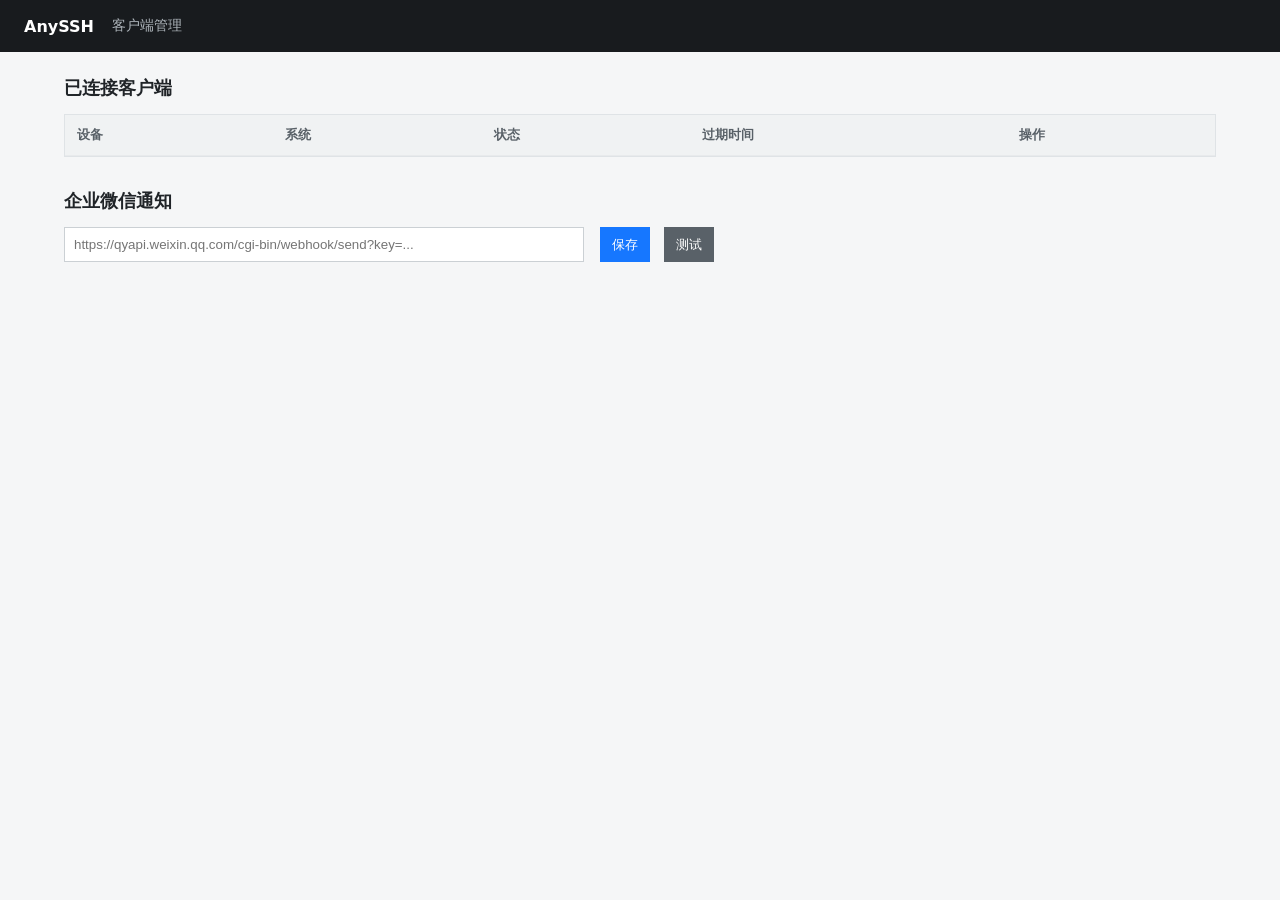
==== internal/server/admin/index.html @ 13a2c8ca "Add client dashboard and WeCom notifications" ====
<!doctype html><html lang="zh-CN"><head><meta charset="utf-8"><meta name="viewport" content="width=device-width,initial-scale=1"><title>AnySSH 管理</title><link rel="stylesheet" href="app.css"></head><body><header><strong>AnySSH</strong><span>客户端管理</span></header><main><section><h1>已连接客户端</h1><div class="table-wrap"><table><thead><tr><th>设备</th><th>系统</th><th>状态</th><th>过期时间</th><th>操作</th></tr></thead><tbody id="clients"></tbody></table></div></section><section><h2>企业微信通知</h2><div class="settings"><input id="webhook" type="url" placeholder="https://qyapi.weixin.qq.com/cgi-bin/webhook/send?key=..."><button id="save">保存</button><button id="test" class="secondary">测试</button></div><p id="message"></p></section></main><script src="app.js"></script></body></html>
---- internal/server/admin/app.css ----
:root{font-family:system-ui,sans-serif;color:#202428;background:#f5f6f7}*{box-sizing:border-box}body{margin:0}header{height:52px;padding:0 24px;background:#181b1e;color:#fff;display:flex;align-items:center;gap:18px}header span{color:#aeb5bb;font-size:14px}main{max-width:1200px;margin:auto;padding:24px}section{margin-bottom:32px}h1,h2{font-size:18px;margin:0 0 14px}.table-wrap{overflow:auto;background:#fff;border:1px solid #dfe3e6}table{width:100%;border-collapse:collapse;min-width:850px}th,td{text-align:left;padding:11px 12px;border-bottom:1px solid #e8eaec;font-size:13px}th{background:#f0f2f3;color:#596168}button{border:0;background:#1677ff;color:#fff;padding:8px 12px;cursor:pointer;margin-right:6px}button.secondary{background:#596168}button.danger{background:#c83d4b}input{min-width:520px;max-width:100%;padding:9px;border:1px solid #cbd0d4;margin-right:8px}.muted{color:#6c747a;font-size:12px}.settings{display:flex;flex-wrap:wrap;gap:8px}#message{font-size:13px;color:#376b4c}@media(max-width:600px){main{padding:16px}input{min-width:100%}}
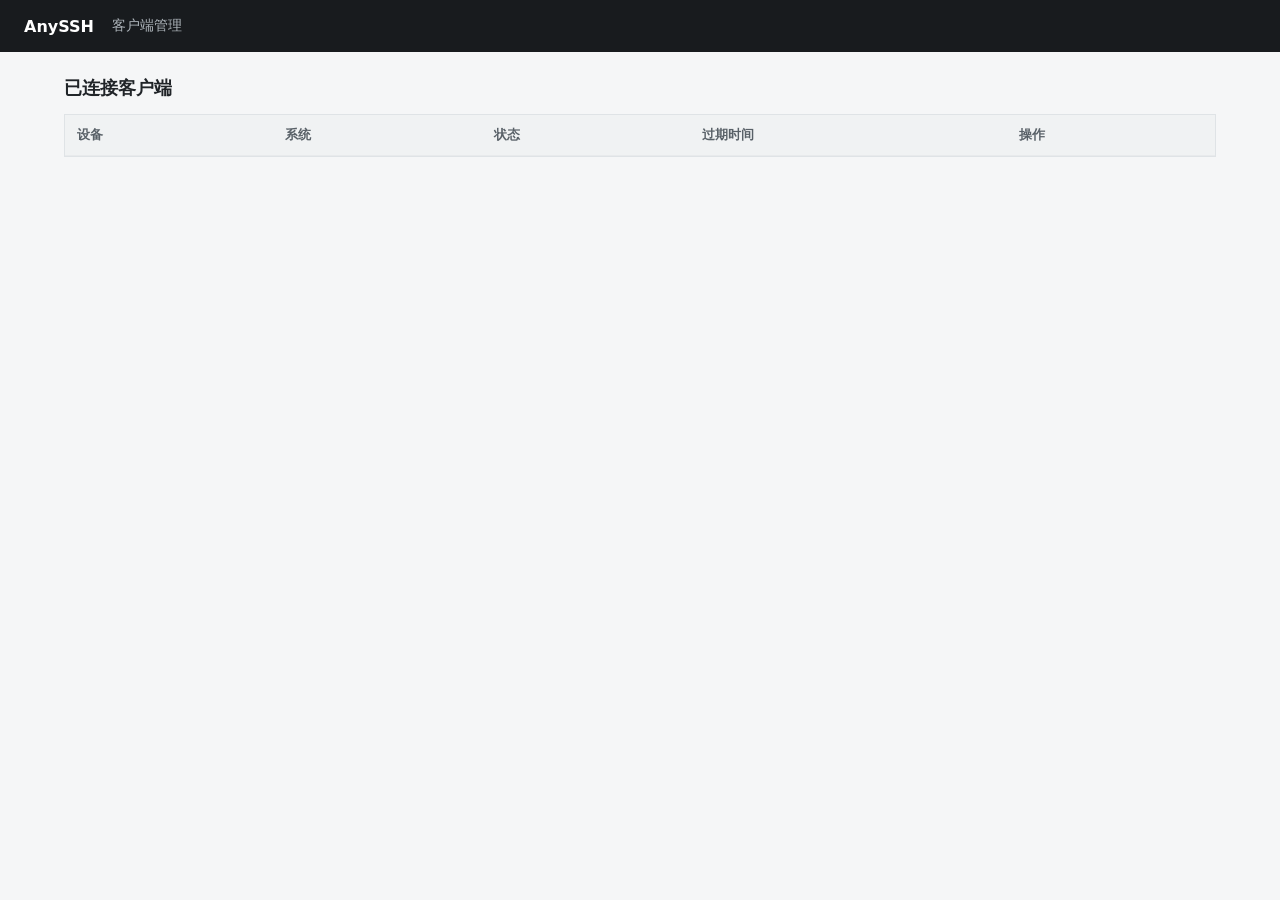
==== commit 031730ca: "Auto-generate client secret and simplify WeCom config" ====
--- a/internal/server/admin/index.html
+++ b/internal/server/admin/index.html
@@ -1 +1 @@
-<!doctype html><html lang="zh-CN"><head><meta charset="utf-8"><meta name="viewport" content="width=device-width,initial-scale=1"><title>AnySSH 管理</title><link rel="stylesheet" href="app.css"></head><body><header><strong>AnySSH</strong><span>客户端管理</span></header><main><section><h1>已连接客户端</h1><div class="table-wrap"><table><thead><tr><th>设备</th><th>系统</th><th>状态</th><th>过期时间</th><th>操作</th></tr></thead><tbody id="clients"></tbody></table></div></section><section><h2>企业微信通知</h2><div class="settings"><input id="webhook" type="url" placeholder="https://qyapi.weixin.qq.com/cgi-bin/webhook/send?key=..."><button id="save">保存</button><button id="test" class="secondary">测试</button></div><p id="message"></p></section></main><script src="app.js"></script></body></html>
+<!doctype html><html lang="zh-CN"><head><meta charset="utf-8"><meta name="viewport" content="width=device-width,initial-scale=1"><title>AnySSH 管理</title><link rel="stylesheet" href="app.css"></head><body><header><strong>AnySSH</strong><span>客户端管理</span></header><main><section><h1>已连接客户端</h1><div class="table-wrap"><table><thead><tr><th>设备</th><th>系统</th><th>状态</th><th>过期时间</th><th>操作</th></tr></thead><tbody id="clients"></tbody></table></div><p id="message"></p></section></main><script src="app.js"></script></body></html>
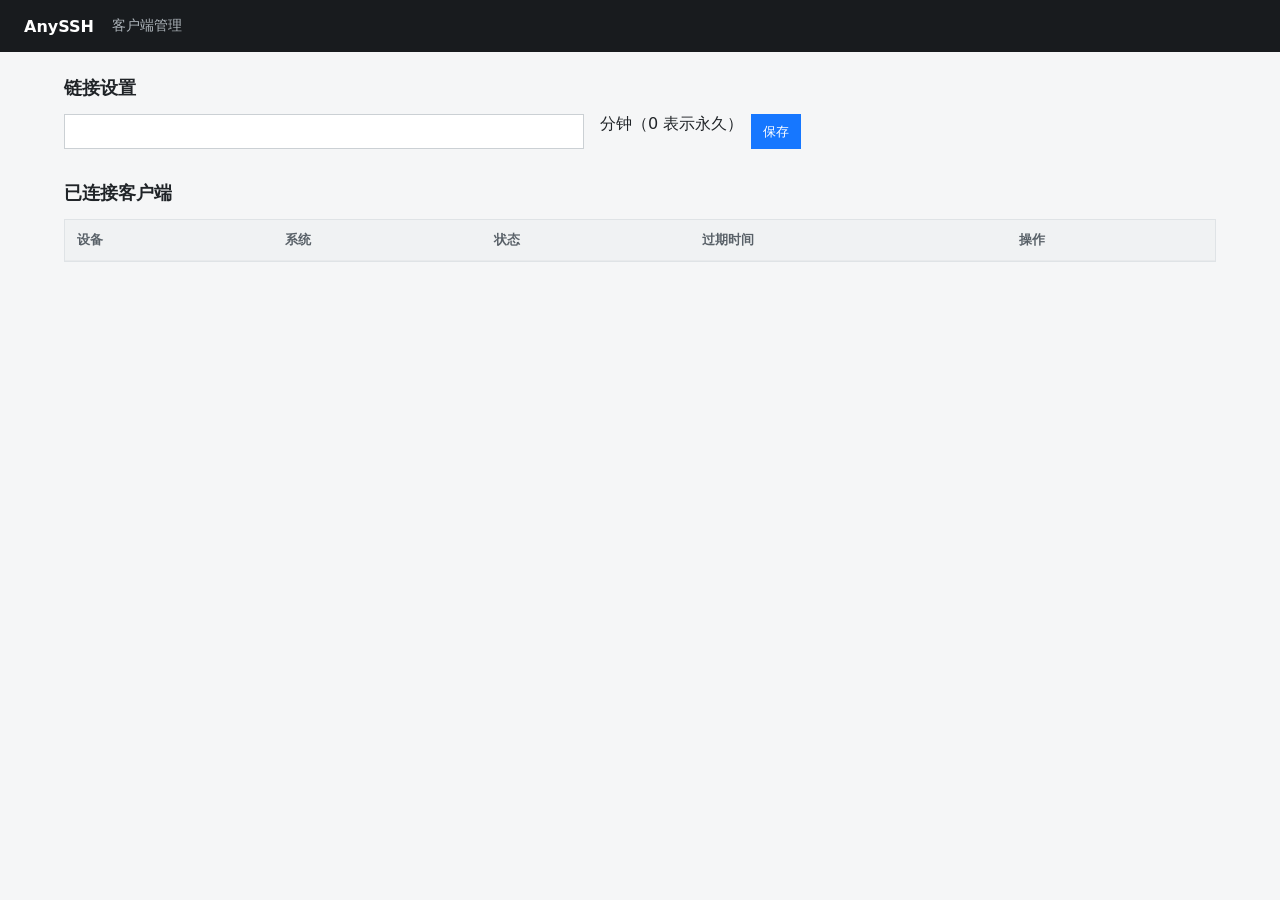
==== commit f997954e: "Cancel stale builds and support permanent links" ====
--- a/internal/server/admin/index.html
+++ b/internal/server/admin/index.html
@@ -1 +1,41 @@
-<!doctype html><html lang="zh-CN"><head><meta charset="utf-8"><meta name="viewport" content="width=device-width,initial-scale=1"><title>AnySSH 管理</title><link rel="stylesheet" href="app.css"></head><body><header><strong>AnySSH</strong><span>客户端管理</span></header><main><section><h1>已连接客户端</h1><div class="table-wrap"><table><thead><tr><th>设备</th><th>系统</th><th>状态</th><th>过期时间</th><th>操作</th></tr></thead><tbody id="clients"></tbody></table></div><p id="message"></p></section></main><script src="app.js"></script></body></html>
+<!doctype html>
+<html lang="zh-CN">
+  <head>
+    <meta charset="utf-8" />
+    <meta name="viewport" content="width=device-width,initial-scale=1" />
+    <title>AnySSH 管理</title>
+    <link rel="stylesheet" href="app.css" />
+  </head>
+  <body>
+    <header><strong>AnySSH</strong><span>客户端管理</span></header>
+    <main>
+      <section>
+        <h1>链接设置</h1>
+        <div class="settings">
+          <input id="rotation" type="number" min="0" step="1" /><span
+            >分钟（0 表示永久）</span
+          ><button id="saveRotation">保存</button>
+        </div>
+        <p id="message"></p>
+      </section>
+      <section>
+        <h2>已连接客户端</h2>
+        <div class="table-wrap">
+          <table>
+            <thead>
+              <tr>
+                <th>设备</th>
+                <th>系统</th>
+                <th>状态</th>
+                <th>过期时间</th>
+                <th>操作</th>
+              </tr>
+            </thead>
+            <tbody id="clients"></tbody>
+          </table>
+        </div>
+      </section>
+    </main>
+    <script src="app.js"></script>
+  </body>
+</html>
--- a/internal/server/admin/app.css
+++ b/internal/server/admin/app.css
@@ -1 +1,100 @@
-:root{font-family:system-ui,sans-serif;color:#202428;background:#f5f6f7}*{box-sizing:border-box}body{margin:0}header{height:52px;padding:0 24px;background:#181b1e;color:#fff;display:flex;align-items:center;gap:18px}header span{color:#aeb5bb;font-size:14px}main{max-width:1200px;margin:auto;padding:24px}section{margin-bottom:32px}h1,h2{font-size:18px;margin:0 0 14px}.table-wrap{overflow:auto;background:#fff;border:1px solid #dfe3e6}table{width:100%;border-collapse:collapse;min-width:850px}th,td{text-align:left;padding:11px 12px;border-bottom:1px solid #e8eaec;font-size:13px}th{background:#f0f2f3;color:#596168}button{border:0;background:#1677ff;color:#fff;padding:8px 12px;cursor:pointer;margin-right:6px}button.secondary{background:#596168}button.danger{background:#c83d4b}input{min-width:520px;max-width:100%;padding:9px;border:1px solid #cbd0d4;margin-right:8px}.muted{color:#6c747a;font-size:12px}.settings{display:flex;flex-wrap:wrap;gap:8px}#message{font-size:13px;color:#376b4c}@media(max-width:600px){main{padding:16px}input{min-width:100%}}
+:root {
+  font-family: system-ui, sans-serif;
+  color: #202428;
+  background: #f5f6f7;
+}
+* {
+  box-sizing: border-box;
+}
+body {
+  margin: 0;
+}
+header {
+  height: 52px;
+  padding: 0 24px;
+  background: #181b1e;
+  color: #fff;
+  display: flex;
+  align-items: center;
+  gap: 18px;
+}
+header span {
+  color: #aeb5bb;
+  font-size: 14px;
+}
+main {
+  max-width: 1200px;
+  margin: auto;
+  padding: 24px;
+}
+section {
+  margin-bottom: 32px;
+}
+h1,
+h2 {
+  font-size: 18px;
+  margin: 0 0 14px;
+}
+.table-wrap {
+  overflow: auto;
+  background: #fff;
+  border: 1px solid #dfe3e6;
+}
+table {
+  width: 100%;
+  border-collapse: collapse;
+  min-width: 850px;
+}
+th,
+td {
+  text-align: left;
+  padding: 11px 12px;
+  border-bottom: 1px solid #e8eaec;
+  font-size: 13px;
+}
+th {
+  background: #f0f2f3;
+  color: #596168;
+}
+button {
+  border: 0;
+  background: #1677ff;
+  color: #fff;
+  padding: 8px 12px;
+  cursor: pointer;
+  margin-right: 6px;
+}
+button.secondary {
+  background: #596168;
+}
+button.danger {
+  background: #c83d4b;
+}
+input {
+  min-width: 520px;
+  max-width: 100%;
+  padding: 9px;
+  border: 1px solid #cbd0d4;
+  margin-right: 8px;
+}
+.muted {
+  color: #6c747a;
+  font-size: 12px;
+}
+.settings {
+  display: flex;
+  flex-wrap: wrap;
+  gap: 8px;
+}
+#message {
+  font-size: 13px;
+  color: #376b4c;
+}
+@media (max-width: 600px) {
+  main {
+    padding: 16px;
+  }
+  input {
+    min-width: 100%;
+  }
+}
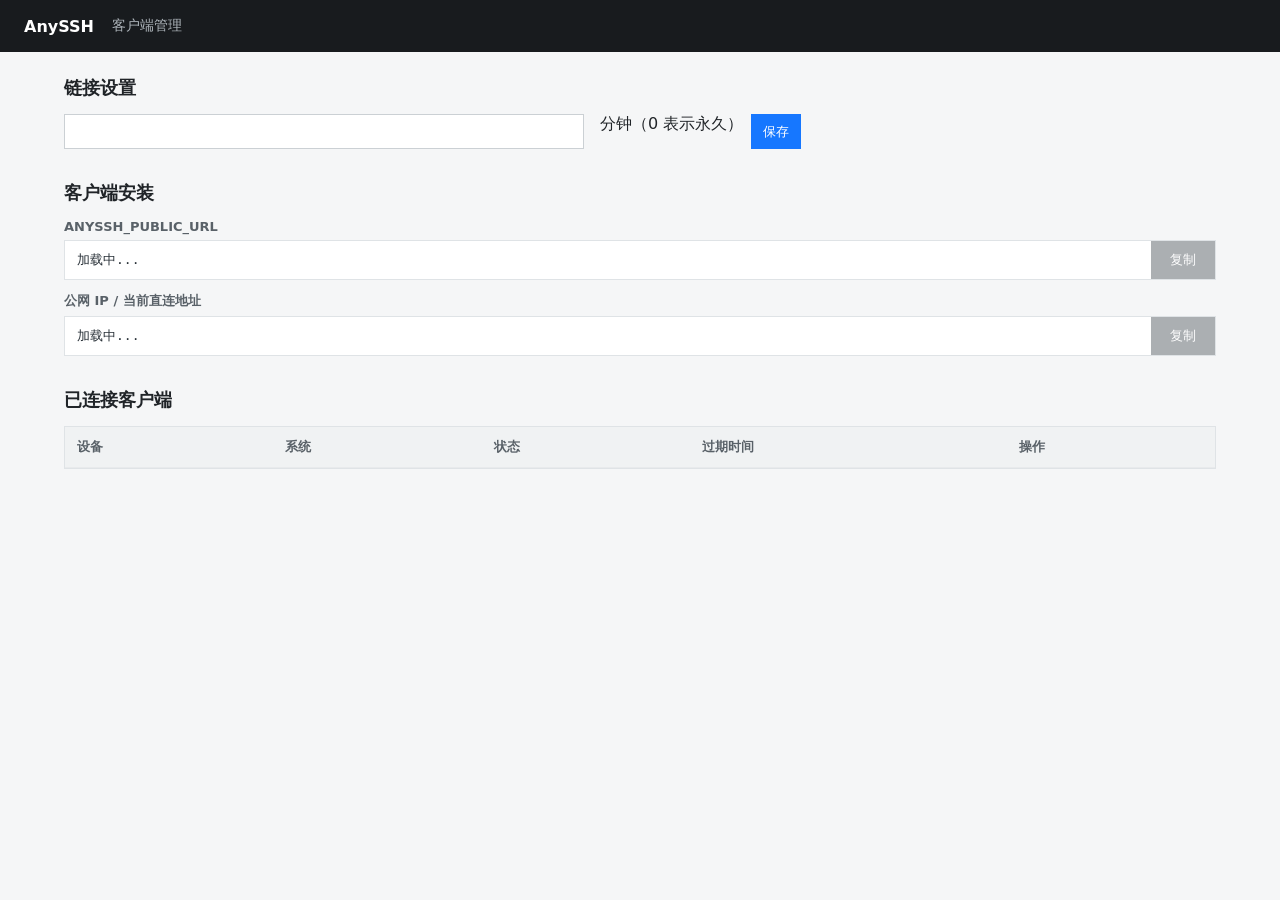
==== commit 9975d2d7: "feat(admin): add install commands UI and expose server URLs Extend admin settings API to return publ" ====
--- a/internal/server/admin/index.html
+++ b/internal/server/admin/index.html
@@ -17,6 +17,29 @@
           ><button id="saveRotation">保存</button>
         </div>
         <p id="message"></p>
+      </section>
+      <section>
+        <h2>客户端安装</h2>
+        <div class="install-methods">
+          <div class="install-method">
+            <div class="install-label">ANYSSH_PUBLIC_URL</div>
+            <div class="command-row">
+              <code id="publicUrlCommand">加载中...</code>
+              <button class="copy secondary" data-copy="publicUrlCommand" disabled>
+                复制
+              </button>
+            </div>
+          </div>
+          <div class="install-method">
+            <div class="install-label">公网 IP / 当前直连地址</div>
+            <div class="command-row">
+              <code id="directUrlCommand">加载中...</code>
+              <button class="copy secondary" data-copy="directUrlCommand" disabled>
+                复制
+              </button>
+            </div>
+          </div>
+        </div>
       </section>
       <section>
         <h2>已连接客户端</h2>
--- a/internal/server/admin/app.css
+++ b/internal/server/admin/app.css
@@ -86,6 +86,39 @@
   flex-wrap: wrap;
   gap: 8px;
 }
+.install-methods {
+  display: grid;
+  gap: 12px;
+}
+.install-label {
+  margin-bottom: 6px;
+  color: #596168;
+  font-size: 13px;
+  font-weight: 600;
+}
+.command-row {
+  display: grid;
+  grid-template-columns: minmax(0, 1fr) auto;
+  align-items: stretch;
+  border: 1px solid #dfe3e6;
+  background: #fff;
+}
+.command-row code {
+  min-width: 0;
+  padding: 10px 12px;
+  overflow-x: auto;
+  color: #293138;
+  font-size: 13px;
+  white-space: nowrap;
+}
+.command-row button {
+  width: 64px;
+  margin: 0;
+}
+.command-row button:disabled {
+  cursor: not-allowed;
+  opacity: 0.5;
+}
 #message {
   font-size: 13px;
   color: #376b4c;
@@ -97,4 +130,7 @@
   input {
     min-width: 100%;
   }
+  .command-row {
+    grid-template-columns: minmax(0, 1fr) 56px;
+  }
 }
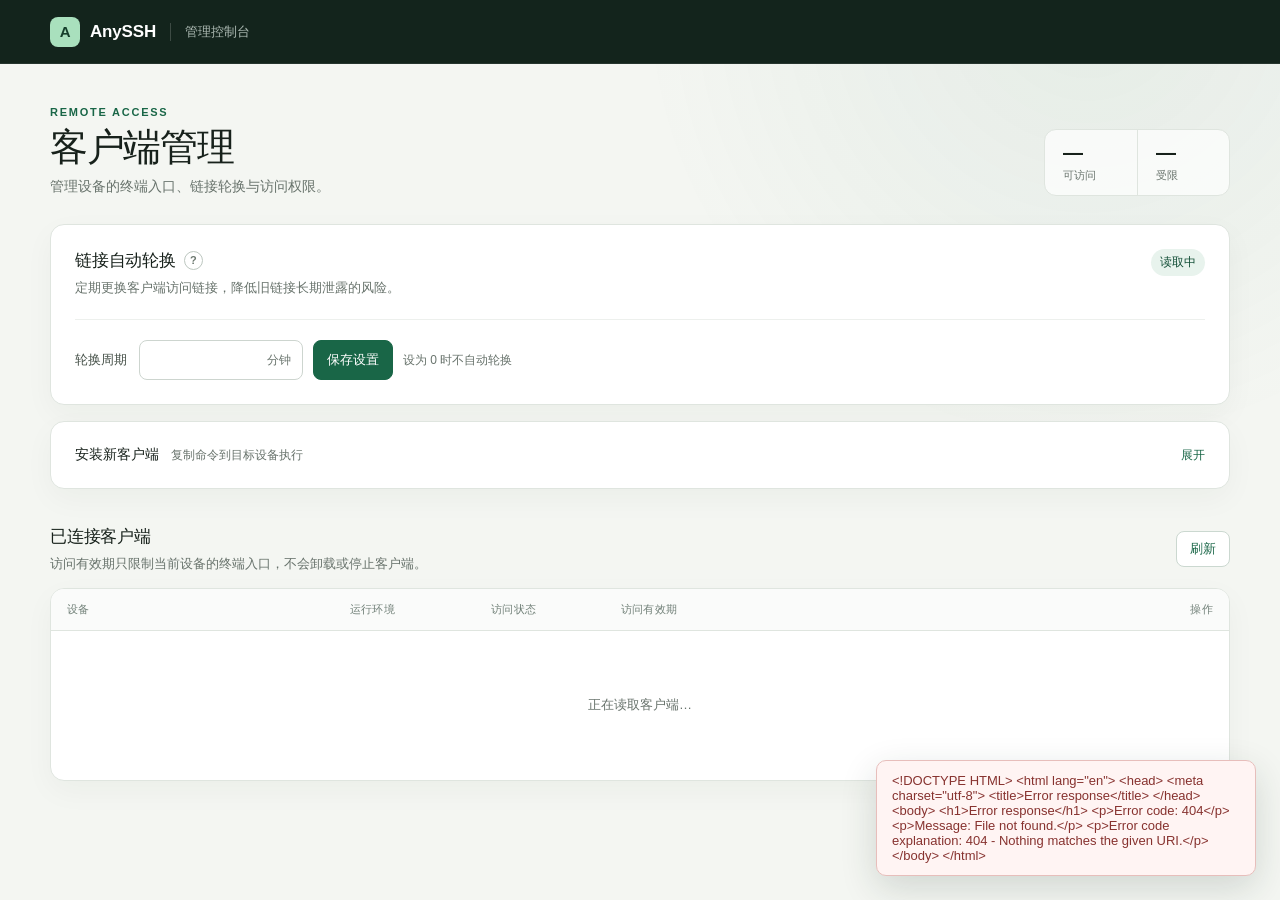
==== commit 8e33be34: "feat(admin): redesign admin console UI with status badges and toasts Refresh the admin panel with a " ====
--- a/internal/server/admin/index.html
+++ b/internal/server/admin/index.html
@@ -3,62 +3,122 @@
   <head>
     <meta charset="utf-8" />
     <meta name="viewport" content="width=device-width,initial-scale=1" />
-    <title>AnySSH 管理</title>
+    <meta name="color-scheme" content="light" />
+    <title>AnySSH · 客户端管理</title>
     <link rel="stylesheet" href="app.css" />
   </head>
   <body>
-    <header><strong>AnySSH</strong><span>客户端管理</span></header>
+    <header class="topbar">
+      <div class="topbar-inner">
+        <a class="brand" href="/admin/" aria-label="AnySSH 管理首页">
+          <span class="brand-mark" aria-hidden="true">A</span>
+          <span>AnySSH</span>
+        </a>
+        <span class="topbar-divider"></span>
+        <span class="topbar-title">管理控制台</span>
+      </div>
+    </header>
+
     <main>
-      <section>
-        <h1>链接设置</h1>
-        <div class="settings">
-          <input id="rotation" type="number" min="0" step="1" /><span
-            >分钟（0 表示永久）</span
-          ><button id="saveRotation">保存</button>
+      <div class="page-heading">
+        <div>
+          <p class="eyebrow">REMOTE ACCESS</p>
+          <h1>客户端管理</h1>
+          <p class="page-description">管理设备的终端入口、链接轮换与访问权限。</p>
         </div>
-        <p id="message"></p>
+        <div class="summary" aria-label="客户端概览">
+          <div class="summary-item">
+            <strong id="onlineCount">—</strong>
+            <span>可访问</span>
+          </div>
+          <div class="summary-item">
+            <strong id="restrictedCount">—</strong>
+            <span>受限</span>
+          </div>
+        </div>
+      </div>
+
+      <section class="panel rotation-panel" aria-labelledby="rotationTitle">
+        <div class="panel-heading">
+          <div>
+            <div class="title-line">
+              <h2 id="rotationTitle">链接自动轮换</h2>
+              <button
+                class="info-button"
+                type="button"
+                aria-label="查看链接轮换说明"
+                title="按设定周期为所有在线客户端生成新链接，旧链接随即失效。"
+              >?</button>
+            </div>
+            <p>定期更换客户端访问链接，降低旧链接长期泄露的风险。</p>
+          </div>
+          <span class="setting-state" id="rotationState">读取中</span>
+        </div>
+        <div class="rotation-form">
+          <label for="rotation">轮换周期</label>
+          <div class="field-with-unit">
+            <input id="rotation" type="number" min="0" step="1" inputmode="numeric" />
+            <span>分钟</span>
+          </div>
+          <button class="button primary" id="saveRotation" type="button">保存设置</button>
+          <span class="field-hint">设为 0 时不自动轮换</span>
+        </div>
       </section>
-      <section>
-        <h2>客户端安装</h2>
-        <div class="install-methods">
+
+      <details class="panel install-panel">
+        <summary>
+          <span>
+            <strong>安装新客户端</strong>
+            <small>复制命令到目标设备执行</small>
+          </span>
+          <span class="summary-action">展开</span>
+        </summary>
+        <div class="install-content">
           <div class="install-method">
-            <div class="install-label">ANYSSH_PUBLIC_URL</div>
+            <div class="install-label">公网地址</div>
             <div class="command-row">
               <code id="publicUrlCommand">加载中...</code>
-              <button class="copy secondary" data-copy="publicUrlCommand" disabled>
-                复制
-              </button>
+              <button class="button copy-button" data-copy="publicUrlCommand" type="button" disabled>复制</button>
             </div>
           </div>
           <div class="install-method">
-            <div class="install-label">公网 IP / 当前直连地址</div>
+            <div class="install-label">当前直连地址</div>
             <div class="command-row">
               <code id="directUrlCommand">加载中...</code>
-              <button class="copy secondary" data-copy="directUrlCommand" disabled>
-                复制
-              </button>
+              <button class="button copy-button" data-copy="directUrlCommand" type="button" disabled>复制</button>
             </div>
           </div>
         </div>
-      </section>
-      <section>
-        <h2>已连接客户端</h2>
+      </details>
+
+      <section class="clients-section" aria-labelledby="clientsTitle">
+        <div class="section-heading">
+          <div>
+            <h2 id="clientsTitle">已连接客户端</h2>
+            <p>访问有效期只限制当前设备的终端入口，不会卸载或停止客户端。</p>
+          </div>
+          <button class="button ghost" id="refreshClients" type="button">刷新</button>
+        </div>
         <div class="table-wrap">
           <table>
             <thead>
               <tr>
                 <th>设备</th>
-                <th>系统</th>
-                <th>状态</th>
-                <th>过期时间</th>
-                <th>操作</th>
+                <th>运行环境</th>
+                <th>访问状态</th>
+                <th>访问有效期</th>
+                <th class="actions-heading">操作</th>
               </tr>
             </thead>
-            <tbody id="clients"></tbody>
+            <tbody id="clients">
+              <tr class="loading-row"><td colspan="5">正在读取客户端…</td></tr>
+            </tbody>
           </table>
         </div>
       </section>
     </main>
+
+    <div id="message" class="toast" role="status" aria-live="polite"></div>
     <script src="app.js"></script>
   </body>
 </html>
--- a/internal/server/admin/app.css
+++ b/internal/server/admin/app.css
@@ -1,136 +1,319 @@
 :root {
-  font-family: system-ui, sans-serif;
-  color: #202428;
-  background: #f5f6f7;
-}
-* {
-  box-sizing: border-box;
-}
+  color-scheme: light;
+  font-family: Inter, ui-sans-serif, -apple-system, BlinkMacSystemFont, "Segoe UI", "PingFang SC", "Microsoft YaHei", sans-serif;
+  color: #17211b;
+  background: #f4f6f2;
+  font-synthesis: none;
+  --ink: #17211b;
+  --muted: #68736c;
+  --line: #dfe5df;
+  --surface: #ffffff;
+  --brand: #196647;
+  --brand-dark: #104d35;
+  --brand-soft: #e8f3ed;
+  --danger: #b6413d;
+  --danger-soft: #fbecea;
+  --warning: #996514;
+  --warning-soft: #fbf2df;
+}
+
+* { box-sizing: border-box; }
+
 body {
   margin: 0;
-}
-header {
-  height: 52px;
+  min-width: 320px;
+  background:
+    radial-gradient(circle at 85% 0, rgba(42, 117, 80, 0.08), transparent 28rem),
+    #f4f6f2;
+}
+
+button, input { font: inherit; }
+button { -webkit-tap-highlight-color: transparent; }
+
+.topbar {
+  height: 64px;
+  color: #fff;
+  background: #13241c;
+  border-bottom: 1px solid rgba(255, 255, 255, 0.08);
+}
+
+.topbar-inner {
+  width: min(1180px, calc(100% - 40px));
+  height: 100%;
+  margin: 0 auto;
+  display: flex;
+  align-items: center;
+  gap: 14px;
+}
+
+.brand {
+  display: inline-flex;
+  align-items: center;
+  gap: 10px;
+  color: #fff;
+  text-decoration: none;
+  font-size: 17px;
+  font-weight: 720;
+  letter-spacing: -0.01em;
+}
+
+.brand-mark {
+  width: 30px;
+  height: 30px;
+  display: grid;
+  place-items: center;
+  border-radius: 8px;
+  color: #153e2b;
+  background: #a9e0bd;
+  font-size: 15px;
+  font-weight: 850;
+}
+
+.topbar-divider { width: 1px; height: 18px; background: rgba(255,255,255,.18); }
+.topbar-title { color: #aebbb4; font-size: 13px; }
+
+main {
+  width: min(1180px, calc(100% - 40px));
+  margin: 0 auto;
+  padding: 42px 0 64px;
+}
+
+.page-heading {
+  display: flex;
+  justify-content: space-between;
+  align-items: flex-end;
+  gap: 32px;
+  margin-bottom: 28px;
+}
+
+.eyebrow {
+  margin: 0 0 8px;
+  color: var(--brand);
+  font-size: 11px;
+  font-weight: 800;
+  letter-spacing: .16em;
+}
+
+h1, h2, p { margin-top: 0; }
+h1 { margin-bottom: 8px; font-size: clamp(28px, 4vw, 38px); line-height: 1.15; letter-spacing: -.035em; }
+h2 { margin-bottom: 0; font-size: 17px; letter-spacing: -.012em; }
+.page-description { margin-bottom: 0; color: var(--muted); font-size: 14px; }
+
+.summary {
+  display: flex;
+  overflow: hidden;
+  border: 1px solid var(--line);
+  border-radius: 12px;
+  background: rgba(255,255,255,.72);
+}
+
+.summary-item { min-width: 92px; padding: 12px 18px; }
+.summary-item + .summary-item { border-left: 1px solid var(--line); }
+.summary-item strong { display: block; color: var(--ink); font-size: 20px; line-height: 1; }
+.summary-item span { display: block; margin-top: 6px; color: var(--muted); font-size: 11px; }
+
+.panel {
+  border: 1px solid var(--line);
+  border-radius: 14px;
+  background: var(--surface);
+  box-shadow: 0 10px 30px rgba(27, 47, 36, .04);
+}
+
+.rotation-panel { padding: 24px; margin-bottom: 16px; }
+.panel-heading, .section-heading { display: flex; justify-content: space-between; align-items: flex-start; gap: 24px; }
+.panel-heading p, .section-heading p { margin: 6px 0 0; color: var(--muted); font-size: 13px; line-height: 1.5; }
+.title-line { display: flex; align-items: center; gap: 8px; }
+
+.info-button {
+  width: 19px;
+  height: 19px;
+  padding: 0;
+  border: 1px solid #bdc7c0;
+  border-radius: 50%;
+  color: #6c786f;
+  background: transparent;
+  cursor: help;
+  font-size: 11px;
+  font-weight: 700;
+}
+
+.setting-state {
+  flex: 0 0 auto;
+  padding: 5px 9px;
+  border-radius: 999px;
+  color: var(--brand-dark);
+  background: var(--brand-soft);
+  font-size: 12px;
+  font-weight: 650;
+}
+
+.rotation-form {
+  display: flex;
+  align-items: center;
+  gap: 10px;
+  margin-top: 22px;
+  padding-top: 20px;
+  border-top: 1px solid #edf0ed;
+}
+
+.rotation-form > label { margin-right: 2px; color: #465149; font-size: 13px; font-weight: 650; }
+.field-with-unit { position: relative; width: 164px; }
+.field-with-unit input {
+  width: 100%;
+  height: 40px;
+  padding: 0 54px 0 12px;
+  border: 1px solid #cdd5cf;
+  border-radius: 8px;
+  color: var(--ink);
+  background: #fff;
+  outline: none;
+}
+.field-with-unit input:focus, .expiry-input:focus { border-color: var(--brand); box-shadow: 0 0 0 3px rgba(25,102,71,.1); }
+.field-with-unit span { position: absolute; right: 12px; top: 50%; transform: translateY(-50%); color: var(--muted); font-size: 12px; pointer-events: none; }
+.field-hint { color: var(--muted); font-size: 12px; }
+
+.button {
+  min-height: 36px;
+  padding: 0 13px;
+  border: 1px solid transparent;
+  border-radius: 8px;
+  color: #344039;
+  background: #fff;
+  cursor: pointer;
+  font-size: 13px;
+  font-weight: 650;
+  transition: background .15s, border-color .15s, color .15s, transform .15s;
+}
+.button:hover { border-color: #bcc7bf; background: #f7f9f7; }
+.button:active { transform: translateY(1px); }
+.button:focus-visible, .info-button:focus-visible, summary:focus-visible { outline: 3px solid rgba(25,102,71,.2); outline-offset: 2px; }
+.button:disabled { cursor: not-allowed; opacity: .52; }
+.button.primary { height: 40px; color: #fff; background: var(--brand); border-color: var(--brand); }
+.button.primary:hover { background: var(--brand-dark); border-color: var(--brand-dark); }
+.button.ghost { color: var(--brand); border-color: #cbd8d0; }
+.button.danger { color: var(--danger); border-color: #edcbc8; background: #fff; }
+.button.danger:hover { background: var(--danger-soft); }
+.button.subtle { color: #526057; background: #f5f7f5; border-color: #e3e8e4; }
+
+.install-panel { margin-bottom: 36px; }
+.install-panel summary {
+  display: flex;
+  justify-content: space-between;
+  align-items: center;
+  min-height: 66px;
   padding: 0 24px;
-  background: #181b1e;
-  color: #fff;
-  display: flex;
-  align-items: center;
-  gap: 18px;
-}
-header span {
-  color: #aeb5bb;
-  font-size: 14px;
-}
-main {
-  max-width: 1200px;
-  margin: auto;
-  padding: 24px;
-}
-section {
-  margin-bottom: 32px;
-}
-h1,
-h2 {
-  font-size: 18px;
-  margin: 0 0 14px;
-}
-.table-wrap {
-  overflow: auto;
-  background: #fff;
-  border: 1px solid #dfe3e6;
-}
-table {
-  width: 100%;
-  border-collapse: collapse;
-  min-width: 850px;
-}
-th,
-td {
-  text-align: left;
-  padding: 11px 12px;
-  border-bottom: 1px solid #e8eaec;
+  list-style: none;
+  cursor: pointer;
+}
+.install-panel summary::-webkit-details-marker { display: none; }
+.install-panel summary span:first-child { display: flex; align-items: baseline; gap: 12px; }
+.install-panel summary strong { font-size: 14px; }
+.install-panel summary small { color: var(--muted); font-size: 12px; }
+.summary-action { color: var(--brand); font-size: 12px; font-weight: 650; }
+.install-panel[open] .summary-action { font-size: 0; }
+.install-panel[open] .summary-action::after { content: "收起"; font-size: 12px; }
+.install-content { display: grid; gap: 16px; padding: 20px 24px 24px; border-top: 1px solid #edf0ed; }
+.install-label { margin-bottom: 7px; color: #526057; font-size: 12px; font-weight: 650; }
+.command-row { display: grid; grid-template-columns: minmax(0,1fr) auto; border: 1px solid #dce3dd; border-radius: 9px; overflow: hidden; background: #f7f9f7; }
+.command-row code { min-width: 0; padding: 11px 13px; overflow-x: auto; color: #29362e; font-size: 12px; white-space: nowrap; }
+.copy-button { min-height: 40px; border-width: 0 0 0 1px; border-radius: 0; border-color: #dce3dd; color: var(--brand); background: #fff; }
+
+.section-heading { align-items: center; margin-bottom: 14px; }
+.table-wrap { overflow-x: auto; border: 1px solid var(--line); border-radius: 14px; background: #fff; box-shadow: 0 10px 30px rgba(27,47,36,.04); }
+table { width: 100%; border-collapse: collapse; min-width: 960px; table-layout: fixed; }
+th { padding: 13px 16px; border-bottom: 1px solid var(--line); color: #718078; background: #fafbfa; text-align: left; font-size: 11px; font-weight: 700; letter-spacing: .035em; }
+td { padding: 17px 16px; border-bottom: 1px solid #edf0ed; vertical-align: middle; font-size: 13px; }
+tbody tr:last-child td { border-bottom: 0; }
+tbody tr:hover { background: #fcfdfc; }
+th:nth-child(1) { width: 24%; }
+th:nth-child(2) { width: 12%; }
+th:nth-child(3) { width: 11%; }
+th:nth-child(4) { width: 31%; }
+th:nth-child(5) { width: 22%; }
+.device-name { display: block; overflow: hidden; color: var(--ink); text-overflow: ellipsis; white-space: nowrap; font-size: 13px; font-weight: 720; }
+.device-meta { margin-top: 5px; overflow: hidden; color: var(--muted); text-overflow: ellipsis; white-space: nowrap; font-family: ui-monospace, SFMono-Regular, Menlo, monospace; font-size: 10px; }
+.runtime { color: #4f5b53; font-family: ui-monospace, SFMono-Regular, Menlo, monospace; font-size: 12px; }
+.status { display: inline-flex; align-items: center; gap: 6px; padding: 5px 9px; border-radius: 999px; font-size: 11px; font-weight: 700; }
+.status::before { content: ""; width: 6px; height: 6px; border-radius: 50%; background: currentColor; }
+.status.online { color: #19714b; background: #e8f4ed; }
+.status.expired { color: var(--warning); background: var(--warning-soft); }
+.status.disabled { color: #7a5552; background: #f4eceb; }
+.expiry-control { display: flex; align-items: center; gap: 7px; }
+.expiry-input { min-width: 0; width: 184px; height: 36px; padding: 0 9px; border: 1px solid #d2dad4; border-radius: 7px; color: #344039; background: #fff; outline: none; font-size: 12px; }
+.expiry-note { display: block; margin-top: 5px; color: #7b867f; font-size: 10px; }
+.row-actions { display: flex; align-items: center; justify-content: flex-end; gap: 7px; }
+.actions-heading { text-align: right; }
+.empty-state, .loading-row td { height: 150px; color: var(--muted); text-align: center; }
+
+.toast {
+  position: fixed;
+  right: 24px;
+  bottom: 24px;
+  z-index: 10;
+  max-width: min(380px, calc(100% - 32px));
+  padding: 12px 15px;
+  border: 1px solid #bdd4c6;
+  border-radius: 10px;
+  color: #164e35;
+  background: #f0faf4;
+  box-shadow: 0 12px 36px rgba(22,52,36,.16);
   font-size: 13px;
-}
-th {
-  background: #f0f2f3;
-  color: #596168;
-}
-button {
-  border: 0;
-  background: #1677ff;
-  color: #fff;
-  padding: 8px 12px;
-  cursor: pointer;
-  margin-right: 6px;
-}
-button.secondary {
-  background: #596168;
-}
-button.danger {
-  background: #c83d4b;
-}
-input {
-  min-width: 520px;
-  max-width: 100%;
-  padding: 9px;
-  border: 1px solid #cbd0d4;
-  margin-right: 8px;
-}
-.muted {
-  color: #6c747a;
-  font-size: 12px;
-}
-.settings {
-  display: flex;
-  flex-wrap: wrap;
-  gap: 8px;
-}
-.install-methods {
-  display: grid;
-  gap: 12px;
-}
-.install-label {
-  margin-bottom: 6px;
-  color: #596168;
-  font-size: 13px;
-  font-weight: 600;
-}
-.command-row {
-  display: grid;
-  grid-template-columns: minmax(0, 1fr) auto;
-  align-items: stretch;
-  border: 1px solid #dfe3e6;
-  background: #fff;
-}
-.command-row code {
-  min-width: 0;
-  padding: 10px 12px;
-  overflow-x: auto;
-  color: #293138;
-  font-size: 13px;
-  white-space: nowrap;
-}
-.command-row button {
-  width: 64px;
-  margin: 0;
-}
-.command-row button:disabled {
-  cursor: not-allowed;
-  opacity: 0.5;
-}
-#message {
-  font-size: 13px;
-  color: #376b4c;
-}
-@media (max-width: 600px) {
-  main {
-    padding: 16px;
-  }
-  input {
-    min-width: 100%;
-  }
-  .command-row {
-    grid-template-columns: minmax(0, 1fr) 56px;
-  }
-}
+  opacity: 0;
+  pointer-events: none;
+  transform: translateY(8px);
+  transition: opacity .18s, transform .18s;
+}
+.toast.show { opacity: 1; transform: translateY(0); }
+.toast.error { color: #87322f; border-color: #e7bebb; background: #fff4f3; }
+
+@media (max-width: 760px) {
+  .topbar-inner, main { width: min(100% - 28px, 1180px); }
+  main { padding-top: 28px; }
+  .page-heading { align-items: flex-start; }
+  .page-description { max-width: 250px; }
+  .summary-item { min-width: 72px; padding: 10px 12px; }
+  .rotation-form { align-items: flex-end; flex-wrap: wrap; }
+  .rotation-form > label { width: 100%; }
+  .field-hint { width: 100%; }
+  .install-panel summary span:first-child { align-items: flex-start; flex-direction: column; gap: 4px; }
+  .table-wrap { overflow: visible; border: 0; background: transparent; box-shadow: none; }
+  table, tbody, tr, td { display: block; width: 100%; }
+  table { min-width: 0; }
+  thead { display: none; }
+  tbody { display: grid; gap: 12px; }
+  tbody tr { padding: 18px; border: 1px solid var(--line); border-radius: 13px; background: #fff; box-shadow: 0 8px 24px rgba(27,47,36,.04); }
+  tbody tr:hover { background: #fff; }
+  td { display: grid; grid-template-columns: 104px minmax(0,1fr); align-items: center; padding: 9px 0; border: 0; }
+  td::before { content: attr(data-label); color: #758078; font-size: 11px; font-weight: 650; }
+  td:first-child { display: block; padding-top: 0; padding-bottom: 14px; border-bottom: 1px solid #edf0ed; }
+  td:first-child::before { display: none; }
+  td:last-child { padding-bottom: 0; }
+  .expiry-control { flex-wrap: wrap; }
+  .expiry-input { flex: 1 1 180px; }
+  .row-actions { justify-content: flex-start; flex-wrap: wrap; }
+  .empty-state, .loading-row td { display: block; height: auto; padding: 42px 12px; }
+  .empty-state::before, .loading-row td::before { display: none; }
+}
+
+@media (max-width: 480px) {
+  .topbar { height: 58px; }
+  .topbar-divider, .topbar-title { display: none; }
+  .page-heading { display: block; }
+  .summary { margin-top: 20px; width: fit-content; }
+  .rotation-panel { padding: 20px; }
+  .panel-heading { display: block; }
+  .setting-state { display: inline-block; margin-top: 12px; }
+  .field-with-unit { flex: 1; width: auto; min-width: 120px; }
+  .rotation-form .primary { flex: 0 0 auto; }
+  .install-panel summary { padding: 0 20px; }
+  .install-content { padding: 18px 20px 20px; }
+  .section-heading p { max-width: 240px; }
+  td { grid-template-columns: 88px minmax(0,1fr); }
+  .expiry-control { display: grid; grid-template-columns: 1fr auto; }
+  .expiry-input { width: 100%; }
+  .expiry-control .subtle:last-child { grid-column: 2; }
+}
+
+@media (prefers-reduced-motion: reduce) {
+  *, *::before, *::after { scroll-behavior: auto !important; transition: none !important; }
+}
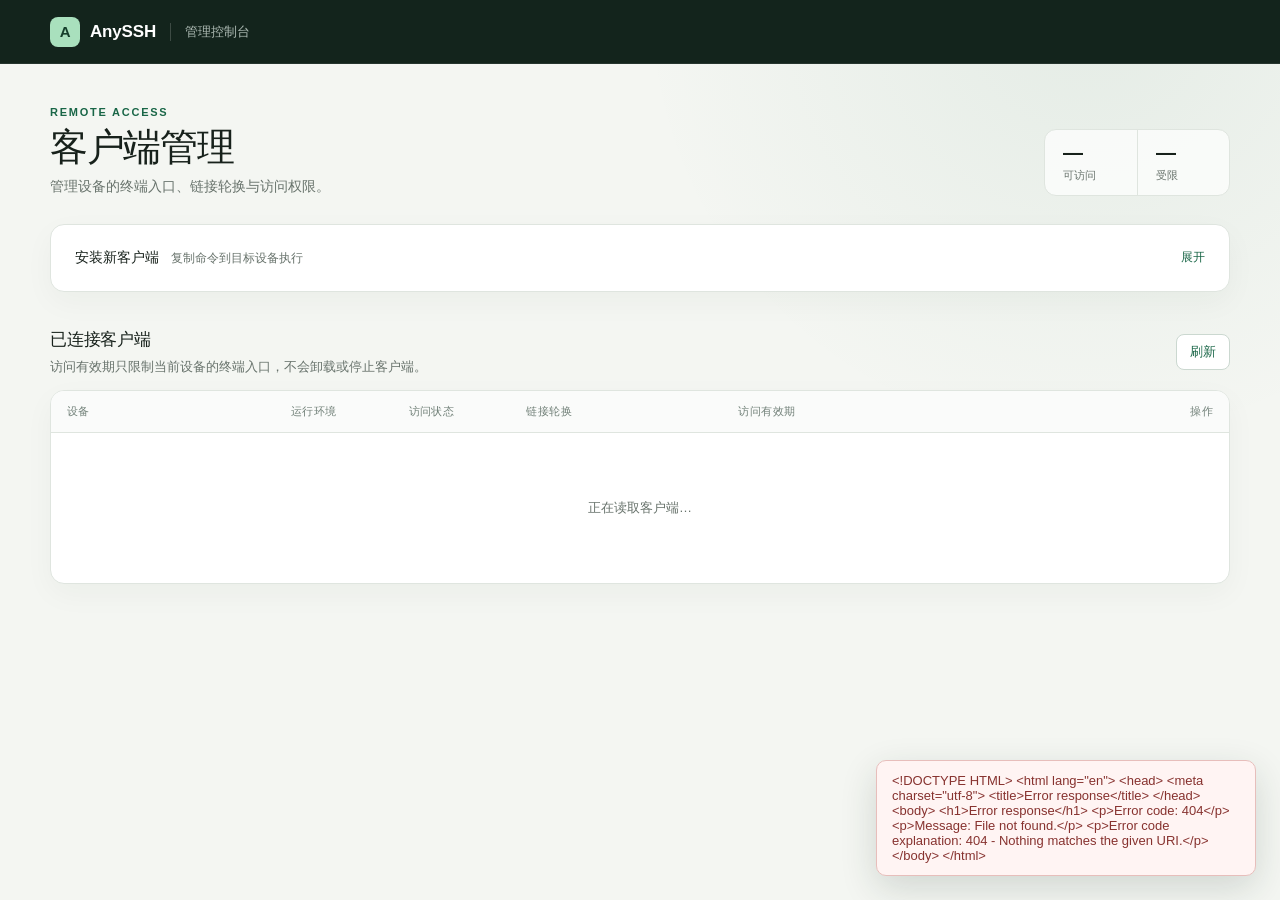
==== commit 80406b20: "refactor(admin): move link rotation from global to per-client Remove the global rotate interval from" ====
--- a/internal/server/admin/index.html
+++ b/internal/server/admin/index.html
@@ -37,33 +37,6 @@
           </div>
         </div>
       </div>
-
-      <section class="panel rotation-panel" aria-labelledby="rotationTitle">
-        <div class="panel-heading">
-          <div>
-            <div class="title-line">
-              <h2 id="rotationTitle">链接自动轮换</h2>
-              <button
-                class="info-button"
-                type="button"
-                aria-label="查看链接轮换说明"
-                title="按设定周期为所有在线客户端生成新链接，旧链接随即失效。"
-              >?</button>
-            </div>
-            <p>定期更换客户端访问链接，降低旧链接长期泄露的风险。</p>
-          </div>
-          <span class="setting-state" id="rotationState">读取中</span>
-        </div>
-        <div class="rotation-form">
-          <label for="rotation">轮换周期</label>
-          <div class="field-with-unit">
-            <input id="rotation" type="number" min="0" step="1" inputmode="numeric" />
-            <span>分钟</span>
-          </div>
-          <button class="button primary" id="saveRotation" type="button">保存设置</button>
-          <span class="field-hint">设为 0 时不自动轮换</span>
-        </div>
-      </section>
 
       <details class="panel install-panel">
         <summary>
@@ -106,12 +79,13 @@
                 <th>设备</th>
                 <th>运行环境</th>
                 <th>访问状态</th>
+                <th>链接轮换</th>
                 <th>访问有效期</th>
                 <th class="actions-heading">操作</th>
               </tr>
             </thead>
             <tbody id="clients">
-              <tr class="loading-row"><td colspan="5">正在读取客户端…</td></tr>
+              <tr class="loading-row"><td colspan="6">正在读取客户端…</td></tr>
             </tbody>
           </table>
         </div>
--- a/internal/server/admin/app.css
+++ b/internal/server/admin/app.css
@@ -119,7 +119,6 @@
   box-shadow: 0 10px 30px rgba(27, 47, 36, .04);
 }
 
-.rotation-panel { padding: 24px; margin-bottom: 16px; }
 .panel-heading, .section-heading { display: flex; justify-content: space-between; align-items: flex-start; gap: 24px; }
 .panel-heading p, .section-heading p { margin: 6px 0 0; color: var(--muted); font-size: 13px; line-height: 1.5; }
 .title-line { display: flex; align-items: center; gap: 8px; }
@@ -137,40 +136,7 @@
   font-weight: 700;
 }
 
-.setting-state {
-  flex: 0 0 auto;
-  padding: 5px 9px;
-  border-radius: 999px;
-  color: var(--brand-dark);
-  background: var(--brand-soft);
-  font-size: 12px;
-  font-weight: 650;
-}
-
-.rotation-form {
-  display: flex;
-  align-items: center;
-  gap: 10px;
-  margin-top: 22px;
-  padding-top: 20px;
-  border-top: 1px solid #edf0ed;
-}
-
-.rotation-form > label { margin-right: 2px; color: #465149; font-size: 13px; font-weight: 650; }
-.field-with-unit { position: relative; width: 164px; }
-.field-with-unit input {
-  width: 100%;
-  height: 40px;
-  padding: 0 54px 0 12px;
-  border: 1px solid #cdd5cf;
-  border-radius: 8px;
-  color: var(--ink);
-  background: #fff;
-  outline: none;
-}
-.field-with-unit input:focus, .expiry-input:focus { border-color: var(--brand); box-shadow: 0 0 0 3px rgba(25,102,71,.1); }
-.field-with-unit span { position: absolute; right: 12px; top: 50%; transform: translateY(-50%); color: var(--muted); font-size: 12px; pointer-events: none; }
-.field-hint { color: var(--muted); font-size: 12px; }
+.expiry-input:focus, .compact-number input:focus { border-color: var(--brand); box-shadow: 0 0 0 3px rgba(25,102,71,.1); }
 
 .button {
   min-height: 36px;
@@ -220,16 +186,17 @@
 
 .section-heading { align-items: center; margin-bottom: 14px; }
 .table-wrap { overflow-x: auto; border: 1px solid var(--line); border-radius: 14px; background: #fff; box-shadow: 0 10px 30px rgba(27,47,36,.04); }
-table { width: 100%; border-collapse: collapse; min-width: 960px; table-layout: fixed; }
+table { width: 100%; border-collapse: collapse; min-width: 1160px; table-layout: fixed; }
 th { padding: 13px 16px; border-bottom: 1px solid var(--line); color: #718078; background: #fafbfa; text-align: left; font-size: 11px; font-weight: 700; letter-spacing: .035em; }
 td { padding: 17px 16px; border-bottom: 1px solid #edf0ed; vertical-align: middle; font-size: 13px; }
 tbody tr:last-child td { border-bottom: 0; }
 tbody tr:hover { background: #fcfdfc; }
-th:nth-child(1) { width: 24%; }
-th:nth-child(2) { width: 12%; }
-th:nth-child(3) { width: 11%; }
-th:nth-child(4) { width: 31%; }
-th:nth-child(5) { width: 22%; }
+th:nth-child(1) { width: 19%; }
+th:nth-child(2) { width: 10%; }
+th:nth-child(3) { width: 10%; }
+th:nth-child(4) { width: 18%; }
+th:nth-child(5) { width: 25%; }
+th:nth-child(6) { width: 18%; }
 .device-name { display: block; overflow: hidden; color: var(--ink); text-overflow: ellipsis; white-space: nowrap; font-size: 13px; font-weight: 720; }
 .device-meta { margin-top: 5px; overflow: hidden; color: var(--muted); text-overflow: ellipsis; white-space: nowrap; font-family: ui-monospace, SFMono-Regular, Menlo, monospace; font-size: 10px; }
 .runtime { color: #4f5b53; font-family: ui-monospace, SFMono-Regular, Menlo, monospace; font-size: 12px; }
@@ -238,6 +205,10 @@
 .status.online { color: #19714b; background: #e8f4ed; }
 .status.expired { color: var(--warning); background: var(--warning-soft); }
 .status.disabled { color: #7a5552; background: #f4eceb; }
+.rotation-control { display: flex; align-items: center; gap: 7px; }
+.compact-number { position: relative; width: 112px; }
+.compact-number input { width: 100%; height: 36px; padding: 0 45px 0 9px; border: 1px solid #d2dad4; border-radius: 7px; color: #344039; background: #fff; outline: none; font-size: 12px; }
+.compact-number span { position: absolute; right: 9px; top: 50%; transform: translateY(-50%); color: #7b867f; font-size: 10px; pointer-events: none; }
 .expiry-control { display: flex; align-items: center; gap: 7px; }
 .expiry-input { min-width: 0; width: 184px; height: 36px; padding: 0 9px; border: 1px solid #d2dad4; border-radius: 7px; color: #344039; background: #fff; outline: none; font-size: 12px; }
 .expiry-note { display: block; margin-top: 5px; color: #7b867f; font-size: 10px; }
@@ -272,9 +243,6 @@
   .page-heading { align-items: flex-start; }
   .page-description { max-width: 250px; }
   .summary-item { min-width: 72px; padding: 10px 12px; }
-  .rotation-form { align-items: flex-end; flex-wrap: wrap; }
-  .rotation-form > label { width: 100%; }
-  .field-hint { width: 100%; }
   .install-panel summary span:first-child { align-items: flex-start; flex-direction: column; gap: 4px; }
   .table-wrap { overflow: visible; border: 0; background: transparent; box-shadow: none; }
   table, tbody, tr, td { display: block; width: 100%; }
@@ -300,11 +268,6 @@
   .topbar-divider, .topbar-title { display: none; }
   .page-heading { display: block; }
   .summary { margin-top: 20px; width: fit-content; }
-  .rotation-panel { padding: 20px; }
-  .panel-heading { display: block; }
-  .setting-state { display: inline-block; margin-top: 12px; }
-  .field-with-unit { flex: 1; width: auto; min-width: 120px; }
-  .rotation-form .primary { flex: 0 0 auto; }
   .install-panel summary { padding: 0 20px; }
   .install-content { padding: 18px 20px 20px; }
   .section-heading p { max-width: 240px; }
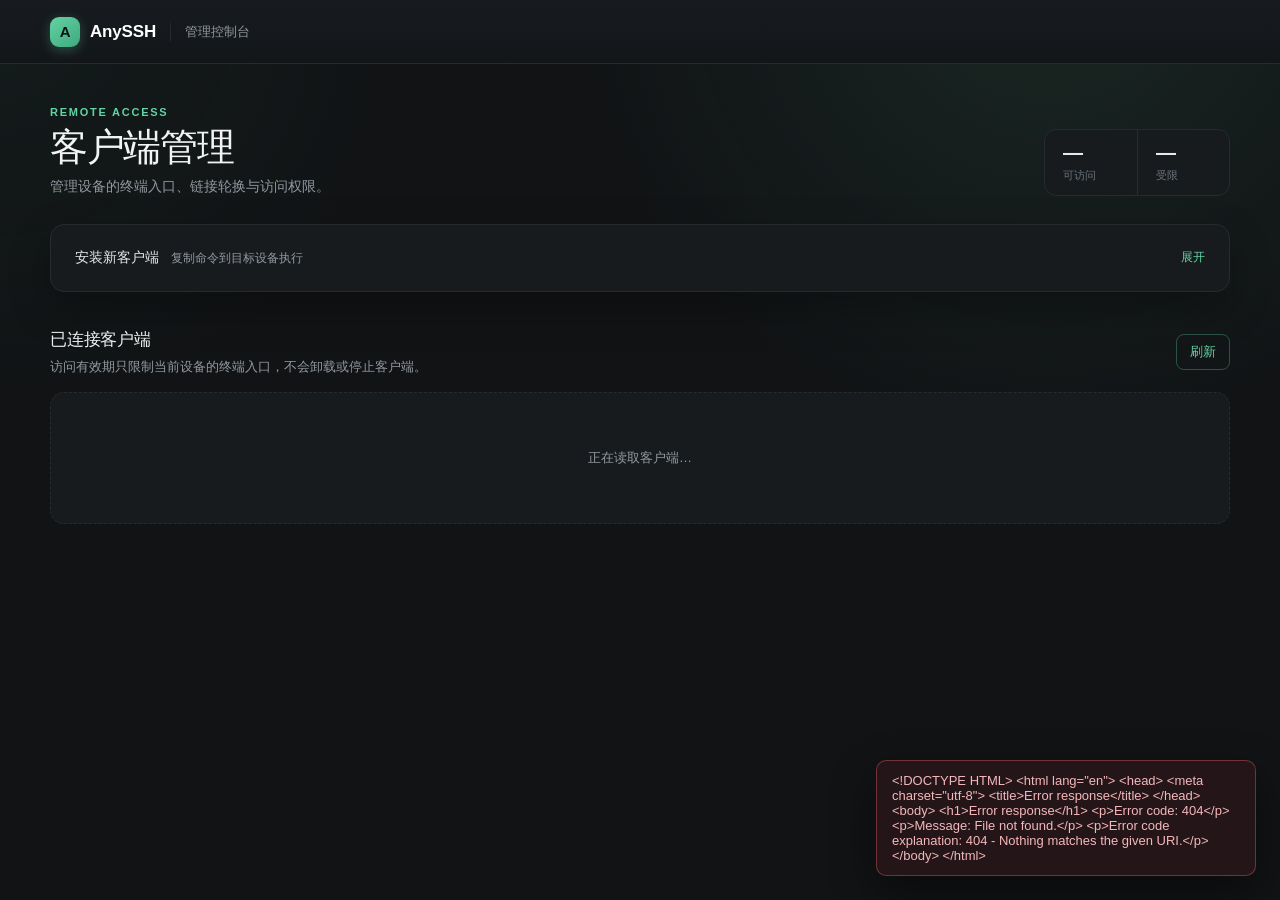
==== commit dd292419: "feat: enhance client management UI and functionality - Refactor client row rendering to use a card l" ====
--- a/internal/server/admin/index.html
+++ b/internal/server/admin/index.html
@@ -3,7 +3,8 @@
   <head>
     <meta charset="utf-8" />
     <meta name="viewport" content="width=device-width,initial-scale=1" />
-    <meta name="color-scheme" content="light" />
+    <meta name="color-scheme" content="dark" />
+    <meta name="theme-color" content="#111315" />
     <title>AnySSH · 客户端管理</title>
     <link rel="stylesheet" href="app.css" />
   </head>
@@ -72,22 +73,8 @@
           </div>
           <button class="button ghost" id="refreshClients" type="button">刷新</button>
         </div>
-        <div class="table-wrap">
-          <table>
-            <thead>
-              <tr>
-                <th>设备</th>
-                <th>运行环境</th>
-                <th>访问状态</th>
-                <th>链接轮换</th>
-                <th>访问有效期</th>
-                <th class="actions-heading">操作</th>
-              </tr>
-            </thead>
-            <tbody id="clients">
-              <tr class="loading-row"><td colspan="6">正在读取客户端…</td></tr>
-            </tbody>
-          </table>
+        <div id="clients" class="client-grid" aria-live="polite">
+          <div class="grid-placeholder">正在读取客户端…</div>
         </div>
       </section>
     </main>
--- a/internal/server/admin/app.css
+++ b/internal/server/admin/app.css
@@ -1,20 +1,25 @@
 :root {
-  color-scheme: light;
+  color-scheme: dark;
   font-family: Inter, ui-sans-serif, -apple-system, BlinkMacSystemFont, "Segoe UI", "PingFang SC", "Microsoft YaHei", sans-serif;
-  color: #17211b;
-  background: #f4f6f2;
   font-synthesis: none;
-  --ink: #17211b;
-  --muted: #68736c;
-  --line: #dfe5df;
-  --surface: #ffffff;
-  --brand: #196647;
-  --brand-dark: #104d35;
-  --brand-soft: #e8f3ed;
-  --danger: #b6413d;
-  --danger-soft: #fbecea;
-  --warning: #996514;
-  --warning-soft: #fbf2df;
+  --bg: #111315;
+  --ink: #e8e9e8;
+  --muted: #9199a0;
+  --faint: #6b747c;
+  --line: #262b30;
+  --line-soft: #1e2226;
+  --surface: #181b1e;
+  --surface-2: #1f2429;
+  --surface-3: #14171a;
+  --brand: #63d4a3;
+  --brand-dim: #3fa77f;
+  --brand-ink: #0c1512;
+  --danger: #e8737d;
+  --danger-soft: rgba(227, 93, 106, 0.12);
+  --warning: #d9b25f;
+  --warning-soft: rgba(211, 165, 59, 0.13);
+  color: var(--ink);
+  background: var(--bg);
 }
 
 * { box-sizing: border-box; }
@@ -23,18 +28,19 @@
   margin: 0;
   min-width: 320px;
   background:
-    radial-gradient(circle at 85% 0, rgba(42, 117, 80, 0.08), transparent 28rem),
-    #f4f6f2;
-}
-
-button, input { font: inherit; }
+    radial-gradient(circle at 82% -6%, rgba(99, 212, 163, 0.1), transparent 30rem),
+    radial-gradient(circle at 0% 0%, rgba(63, 167, 127, 0.06), transparent 26rem),
+    var(--bg);
+}
+
+button, input, textarea { font: inherit; }
 button { -webkit-tap-highlight-color: transparent; }
 
 .topbar {
   height: 64px;
   color: #fff;
-  background: #13241c;
-  border-bottom: 1px solid rgba(255, 255, 255, 0.08);
+  background: linear-gradient(180deg, #171b1f, #131619);
+  border-bottom: 1px solid var(--line);
 }
 
 .topbar-inner {
@@ -62,15 +68,16 @@
   height: 30px;
   display: grid;
   place-items: center;
-  border-radius: 8px;
-  color: #153e2b;
-  background: #a9e0bd;
+  border-radius: 9px;
+  color: var(--brand-ink);
+  background: linear-gradient(140deg, var(--brand), var(--brand-dim));
   font-size: 15px;
   font-weight: 850;
-}
-
-.topbar-divider { width: 1px; height: 18px; background: rgba(255,255,255,.18); }
-.topbar-title { color: #aebbb4; font-size: 13px; }
+  box-shadow: 0 3px 12px rgba(99, 212, 163, 0.3);
+}
+
+.topbar-divider { width: 1px; height: 18px; background: var(--line); }
+.topbar-title { color: var(--muted); font-size: 13px; }
 
 main {
   width: min(1180px, calc(100% - 40px));
@@ -91,12 +98,12 @@
   color: var(--brand);
   font-size: 11px;
   font-weight: 800;
-  letter-spacing: .16em;
+  letter-spacing: 0.16em;
 }
 
 h1, h2, p { margin-top: 0; }
-h1 { margin-bottom: 8px; font-size: clamp(28px, 4vw, 38px); line-height: 1.15; letter-spacing: -.035em; }
-h2 { margin-bottom: 0; font-size: 17px; letter-spacing: -.012em; }
+h1 { margin-bottom: 8px; font-size: clamp(28px, 4vw, 38px); line-height: 1.15; letter-spacing: -0.035em; color: #f2f4f3; }
+h2 { margin-bottom: 0; font-size: 17px; letter-spacing: -0.012em; color: #eef0ef; }
 .page-description { margin-bottom: 0; color: var(--muted); font-size: 14px; }
 
 .summary {
@@ -104,62 +111,48 @@
   overflow: hidden;
   border: 1px solid var(--line);
   border-radius: 12px;
-  background: rgba(255,255,255,.72);
+  background: var(--surface);
 }
 
 .summary-item { min-width: 92px; padding: 12px 18px; }
 .summary-item + .summary-item { border-left: 1px solid var(--line); }
 .summary-item strong { display: block; color: var(--ink); font-size: 20px; line-height: 1; }
-.summary-item span { display: block; margin-top: 6px; color: var(--muted); font-size: 11px; }
+.summary-item span { display: block; margin-top: 6px; color: var(--faint); font-size: 11px; }
 
 .panel {
   border: 1px solid var(--line);
   border-radius: 14px;
   background: var(--surface);
-  box-shadow: 0 10px 30px rgba(27, 47, 36, .04);
-}
-
-.panel-heading, .section-heading { display: flex; justify-content: space-between; align-items: flex-start; gap: 24px; }
-.panel-heading p, .section-heading p { margin: 6px 0 0; color: var(--muted); font-size: 13px; line-height: 1.5; }
-.title-line { display: flex; align-items: center; gap: 8px; }
-
-.info-button {
-  width: 19px;
-  height: 19px;
-  padding: 0;
-  border: 1px solid #bdc7c0;
-  border-radius: 50%;
-  color: #6c786f;
-  background: transparent;
-  cursor: help;
-  font-size: 11px;
-  font-weight: 700;
-}
-
-.expiry-input:focus, .compact-number input:focus { border-color: var(--brand); box-shadow: 0 0 0 3px rgba(25,102,71,.1); }
+  box-shadow: 0 16px 40px rgba(0, 0, 0, 0.28);
+}
+
+.section-heading { display: flex; justify-content: space-between; align-items: center; gap: 24px; margin-bottom: 16px; }
+.section-heading p { margin: 6px 0 0; color: var(--muted); font-size: 13px; line-height: 1.5; }
 
 .button {
   min-height: 36px;
   padding: 0 13px;
-  border: 1px solid transparent;
+  border: 1px solid var(--line);
   border-radius: 8px;
-  color: #344039;
-  background: #fff;
+  color: #cdd2d6;
+  background: var(--surface-2);
   cursor: pointer;
   font-size: 13px;
-  font-weight: 650;
-  transition: background .15s, border-color .15s, color .15s, transform .15s;
-}
-.button:hover { border-color: #bcc7bf; background: #f7f9f7; }
+  font-weight: 600;
+  transition: background 0.15s, border-color 0.15s, color 0.15s, transform 0.15s;
+}
+.button:hover { border-color: #3a4148; background: #252b31; color: var(--ink); }
 .button:active { transform: translateY(1px); }
-.button:focus-visible, .info-button:focus-visible, summary:focus-visible { outline: 3px solid rgba(25,102,71,.2); outline-offset: 2px; }
-.button:disabled { cursor: not-allowed; opacity: .52; }
-.button.primary { height: 40px; color: #fff; background: var(--brand); border-color: var(--brand); }
-.button.primary:hover { background: var(--brand-dark); border-color: var(--brand-dark); }
-.button.ghost { color: var(--brand); border-color: #cbd8d0; }
-.button.danger { color: var(--danger); border-color: #edcbc8; background: #fff; }
-.button.danger:hover { background: var(--danger-soft); }
-.button.subtle { color: #526057; background: #f5f7f5; border-color: #e3e8e4; }
+.button:focus-visible, summary:focus-visible { outline: 2px solid rgba(99, 212, 163, 0.55); outline-offset: 2px; }
+.button:disabled { cursor: not-allowed; opacity: 0.45; }
+.button.primary { color: var(--brand-ink); background: var(--brand); border-color: var(--brand); box-shadow: 0 2px 10px rgba(99, 212, 163, 0.22); }
+.button.primary:hover { background: #74dcb0; border-color: #74dcb0; color: var(--brand-ink); }
+.button.ghost { color: var(--brand); background: transparent; border-color: rgba(99, 212, 163, 0.32); }
+.button.ghost:hover { background: rgba(99, 212, 163, 0.1); border-color: rgba(99, 212, 163, 0.55); color: var(--brand); }
+.button.danger { color: var(--danger); background: transparent; border-color: rgba(227, 93, 106, 0.34); }
+.button.danger:hover { background: var(--danger-soft); border-color: rgba(227, 93, 106, 0.55); color: var(--danger); }
+.button.subtle { color: #aeb6bc; background: #1b2025; border-color: var(--line); }
+.button.subtle:hover { background: #222831; color: var(--ink); }
 
 .install-panel { margin-bottom: 36px; }
 .install-panel summary {
@@ -173,48 +166,81 @@
 }
 .install-panel summary::-webkit-details-marker { display: none; }
 .install-panel summary span:first-child { display: flex; align-items: baseline; gap: 12px; }
-.install-panel summary strong { font-size: 14px; }
+.install-panel summary strong { font-size: 14px; color: var(--ink); }
 .install-panel summary small { color: var(--muted); font-size: 12px; }
 .summary-action { color: var(--brand); font-size: 12px; font-weight: 650; }
 .install-panel[open] .summary-action { font-size: 0; }
 .install-panel[open] .summary-action::after { content: "收起"; font-size: 12px; }
-.install-content { display: grid; gap: 16px; padding: 20px 24px 24px; border-top: 1px solid #edf0ed; }
-.install-label { margin-bottom: 7px; color: #526057; font-size: 12px; font-weight: 650; }
-.command-row { display: grid; grid-template-columns: minmax(0,1fr) auto; border: 1px solid #dce3dd; border-radius: 9px; overflow: hidden; background: #f7f9f7; }
-.command-row code { min-width: 0; padding: 11px 13px; overflow-x: auto; color: #29362e; font-size: 12px; white-space: nowrap; }
-.copy-button { min-height: 40px; border-width: 0 0 0 1px; border-radius: 0; border-color: #dce3dd; color: var(--brand); background: #fff; }
-
-.section-heading { align-items: center; margin-bottom: 14px; }
-.table-wrap { overflow-x: auto; border: 1px solid var(--line); border-radius: 14px; background: #fff; box-shadow: 0 10px 30px rgba(27,47,36,.04); }
-table { width: 100%; border-collapse: collapse; min-width: 1160px; table-layout: fixed; }
-th { padding: 13px 16px; border-bottom: 1px solid var(--line); color: #718078; background: #fafbfa; text-align: left; font-size: 11px; font-weight: 700; letter-spacing: .035em; }
-td { padding: 17px 16px; border-bottom: 1px solid #edf0ed; vertical-align: middle; font-size: 13px; }
-tbody tr:last-child td { border-bottom: 0; }
-tbody tr:hover { background: #fcfdfc; }
-th:nth-child(1) { width: 19%; }
-th:nth-child(2) { width: 10%; }
-th:nth-child(3) { width: 10%; }
-th:nth-child(4) { width: 18%; }
-th:nth-child(5) { width: 25%; }
-th:nth-child(6) { width: 18%; }
-.device-name { display: block; overflow: hidden; color: var(--ink); text-overflow: ellipsis; white-space: nowrap; font-size: 13px; font-weight: 720; }
-.device-meta { margin-top: 5px; overflow: hidden; color: var(--muted); text-overflow: ellipsis; white-space: nowrap; font-family: ui-monospace, SFMono-Regular, Menlo, monospace; font-size: 10px; }
-.runtime { color: #4f5b53; font-family: ui-monospace, SFMono-Regular, Menlo, monospace; font-size: 12px; }
-.status { display: inline-flex; align-items: center; gap: 6px; padding: 5px 9px; border-radius: 999px; font-size: 11px; font-weight: 700; }
-.status::before { content: ""; width: 6px; height: 6px; border-radius: 50%; background: currentColor; }
-.status.online { color: #19714b; background: #e8f4ed; }
-.status.expired { color: var(--warning); background: var(--warning-soft); }
-.status.disabled { color: #7a5552; background: #f4eceb; }
-.rotation-control { display: flex; align-items: center; gap: 7px; }
+.install-content { display: grid; gap: 16px; padding: 20px 24px 24px; border-top: 1px solid var(--line); }
+.install-label { margin-bottom: 7px; color: var(--muted); font-size: 12px; font-weight: 650; }
+.command-row { display: grid; grid-template-columns: minmax(0, 1fr) auto; border: 1px solid var(--line); border-radius: 9px; overflow: hidden; background: var(--surface-3); }
+.command-row code { min-width: 0; padding: 11px 13px; overflow-x: auto; color: #b9c7bf; font-family: ui-monospace, SFMono-Regular, Menlo, monospace; font-size: 12px; white-space: nowrap; }
+.copy-button { min-height: 40px; border-width: 0 0 0 1px; border-radius: 0; border-color: var(--line); color: var(--brand); background: var(--surface-2); }
+.copy-button:hover { background: #252b31; }
+
+/* Device cards */
+.client-grid {
+  display: grid;
+  grid-template-columns: repeat(auto-fill, minmax(340px, 1fr));
+  gap: 16px;
+}
+
+.grid-placeholder {
+  grid-column: 1 / -1;
+  padding: 56px 16px;
+  border: 1px dashed var(--line);
+  border-radius: 14px;
+  background: var(--surface);
+  color: var(--muted);
+  text-align: center;
+  font-size: 13px;
+}
+
+.client-card {
+  display: flex;
+  flex-direction: column;
+  gap: 16px;
+  padding: 18px;
+  border: 1px solid var(--line);
+  border-radius: 14px;
+  background: var(--surface);
+  box-shadow: 0 16px 40px rgba(0, 0, 0, 0.26);
+  transition: border-color 0.15s, box-shadow 0.15s;
+}
+.client-card:hover { border-color: #333a41; box-shadow: 0 20px 46px rgba(0, 0, 0, 0.34); }
+
+.card-head { display: flex; justify-content: space-between; align-items: flex-start; gap: 12px; }
+.card-identity { min-width: 0; }
+.device-name { display: block; overflow: hidden; color: var(--ink); text-overflow: ellipsis; white-space: nowrap; font-size: 15px; font-weight: 700; }
+.device-meta { margin-top: 4px; overflow: hidden; color: var(--faint); text-overflow: ellipsis; white-space: nowrap; font-family: ui-monospace, SFMono-Regular, Menlo, monospace; font-size: 11px; }
+.card-badges { display: flex; flex-direction: column; align-items: flex-end; gap: 7px; flex-shrink: 0; }
+.runtime { color: #9fb0a7; font-family: ui-monospace, SFMono-Regular, Menlo, monospace; font-size: 11px; }
+
+.status { display: inline-flex; align-items: center; gap: 6px; padding: 5px 10px; border-radius: 999px; font-size: 11px; font-weight: 700; border: 1px solid transparent; }
+.status::before { content: ""; width: 6px; height: 6px; border-radius: 50%; background: currentColor; box-shadow: 0 0 6px currentColor; }
+.status.online { color: var(--brand); background: rgba(99, 212, 163, 0.12); border-color: rgba(99, 212, 163, 0.25); }
+.status.expired { color: var(--warning); background: var(--warning-soft); border-color: rgba(211, 165, 59, 0.28); }
+.status.disabled { color: var(--danger); background: var(--danger-soft); border-color: rgba(227, 93, 106, 0.26); }
+
+.card-fields { display: flex; flex-direction: column; gap: 12px; padding-top: 14px; border-top: 1px solid var(--line-soft); }
+.field { display: grid; grid-template-columns: 60px minmax(0, 1fr); gap: 10px; align-items: start; }
+.field > label { padding-top: 8px; color: var(--muted); font-size: 12px; font-weight: 600; }
+.field-control { display: flex; flex-wrap: wrap; align-items: center; gap: 8px; min-width: 0; }
+.field-note { flex-basis: 100%; margin: 0; color: var(--faint); font-size: 10px; }
+.field-note-block .field-control { flex-direction: column; align-items: stretch; }
+.field-note-block .button { align-self: flex-end; }
+
 .compact-number { position: relative; width: 112px; }
-.compact-number input { width: 100%; height: 36px; padding: 0 45px 0 9px; border: 1px solid #d2dad4; border-radius: 7px; color: #344039; background: #fff; outline: none; font-size: 12px; }
-.compact-number span { position: absolute; right: 9px; top: 50%; transform: translateY(-50%); color: #7b867f; font-size: 10px; pointer-events: none; }
-.expiry-control { display: flex; align-items: center; gap: 7px; }
-.expiry-input { min-width: 0; width: 184px; height: 36px; padding: 0 9px; border: 1px solid #d2dad4; border-radius: 7px; color: #344039; background: #fff; outline: none; font-size: 12px; }
-.expiry-note { display: block; margin-top: 5px; color: #7b867f; font-size: 10px; }
-.row-actions { display: flex; align-items: center; justify-content: flex-end; gap: 7px; }
-.actions-heading { text-align: right; }
-.empty-state, .loading-row td { height: 150px; color: var(--muted); text-align: center; }
+.compact-number input { width: 100%; height: 36px; padding: 0 45px 0 9px; border: 1px solid var(--line); border-radius: 7px; color: var(--ink); background: var(--surface-3); outline: none; font-size: 12px; }
+.compact-number span { position: absolute; right: 9px; top: 50%; transform: translateY(-50%); color: var(--faint); font-size: 10px; pointer-events: none; }
+.expiry-input { flex: 1 1 150px; min-width: 150px; height: 36px; padding: 0 9px; border: 1px solid var(--line); border-radius: 7px; color: var(--ink); background: var(--surface-3); outline: none; font-size: 12px; }
+.expiry-input::-webkit-calendar-picker-indicator { filter: invert(0.7); cursor: pointer; }
+.note-input { width: 100%; padding: 8px 10px; border: 1px solid var(--line); border-radius: 7px; color: var(--ink); background: var(--surface-3); outline: none; font-size: 12px; line-height: 1.45; resize: vertical; font-family: inherit; }
+.note-input::placeholder { color: var(--faint); }
+.expiry-input:focus, .compact-number input:focus, .note-input:focus { border-color: var(--brand); box-shadow: 0 0 0 3px rgba(99, 212, 163, 0.16); }
+
+.card-actions { display: flex; align-items: center; gap: 8px; padding-top: 14px; border-top: 1px solid var(--line-soft); }
+.card-actions > :last-child { margin-left: auto; }
 
 .toast {
   position: fixed;
@@ -223,58 +249,36 @@
   z-index: 10;
   max-width: min(380px, calc(100% - 32px));
   padding: 12px 15px;
-  border: 1px solid #bdd4c6;
+  border: 1px solid rgba(99, 212, 163, 0.3);
   border-radius: 10px;
-  color: #164e35;
-  background: #f0faf4;
-  box-shadow: 0 12px 36px rgba(22,52,36,.16);
+  color: #bdeed6;
+  background: #172420;
+  box-shadow: 0 16px 44px rgba(0, 0, 0, 0.45);
   font-size: 13px;
   opacity: 0;
   pointer-events: none;
   transform: translateY(8px);
-  transition: opacity .18s, transform .18s;
+  transition: opacity 0.18s, transform 0.18s;
 }
 .toast.show { opacity: 1; transform: translateY(0); }
-.toast.error { color: #87322f; border-color: #e7bebb; background: #fff4f3; }
+.toast.error { color: #f4b7bb; border-color: rgba(227, 93, 106, 0.4); background: #241618; }
 
 @media (max-width: 760px) {
   .topbar-inner, main { width: min(100% - 28px, 1180px); }
   main { padding-top: 28px; }
-  .page-heading { align-items: flex-start; }
-  .page-description { max-width: 250px; }
-  .summary-item { min-width: 72px; padding: 10px 12px; }
+  .page-heading { flex-direction: column; align-items: flex-start; gap: 20px; }
+  .summary { width: fit-content; }
+  .client-grid { grid-template-columns: 1fr; }
   .install-panel summary span:first-child { align-items: flex-start; flex-direction: column; gap: 4px; }
-  .table-wrap { overflow: visible; border: 0; background: transparent; box-shadow: none; }
-  table, tbody, tr, td { display: block; width: 100%; }
-  table { min-width: 0; }
-  thead { display: none; }
-  tbody { display: grid; gap: 12px; }
-  tbody tr { padding: 18px; border: 1px solid var(--line); border-radius: 13px; background: #fff; box-shadow: 0 8px 24px rgba(27,47,36,.04); }
-  tbody tr:hover { background: #fff; }
-  td { display: grid; grid-template-columns: 104px minmax(0,1fr); align-items: center; padding: 9px 0; border: 0; }
-  td::before { content: attr(data-label); color: #758078; font-size: 11px; font-weight: 650; }
-  td:first-child { display: block; padding-top: 0; padding-bottom: 14px; border-bottom: 1px solid #edf0ed; }
-  td:first-child::before { display: none; }
-  td:last-child { padding-bottom: 0; }
-  .expiry-control { flex-wrap: wrap; }
-  .expiry-input { flex: 1 1 180px; }
-  .row-actions { justify-content: flex-start; flex-wrap: wrap; }
-  .empty-state, .loading-row td { display: block; height: auto; padding: 42px 12px; }
-  .empty-state::before, .loading-row td::before { display: none; }
 }
 
 @media (max-width: 480px) {
   .topbar { height: 58px; }
   .topbar-divider, .topbar-title { display: none; }
-  .page-heading { display: block; }
-  .summary { margin-top: 20px; width: fit-content; }
   .install-panel summary { padding: 0 20px; }
   .install-content { padding: 18px 20px 20px; }
-  .section-heading p { max-width: 240px; }
-  td { grid-template-columns: 88px minmax(0,1fr); }
-  .expiry-control { display: grid; grid-template-columns: 1fr auto; }
-  .expiry-input { width: 100%; }
-  .expiry-control .subtle:last-child { grid-column: 2; }
+  .card-actions { flex-wrap: wrap; }
+  .card-actions > :last-child { margin-left: 0; }
 }
 
 @media (prefers-reduced-motion: reduce) {
